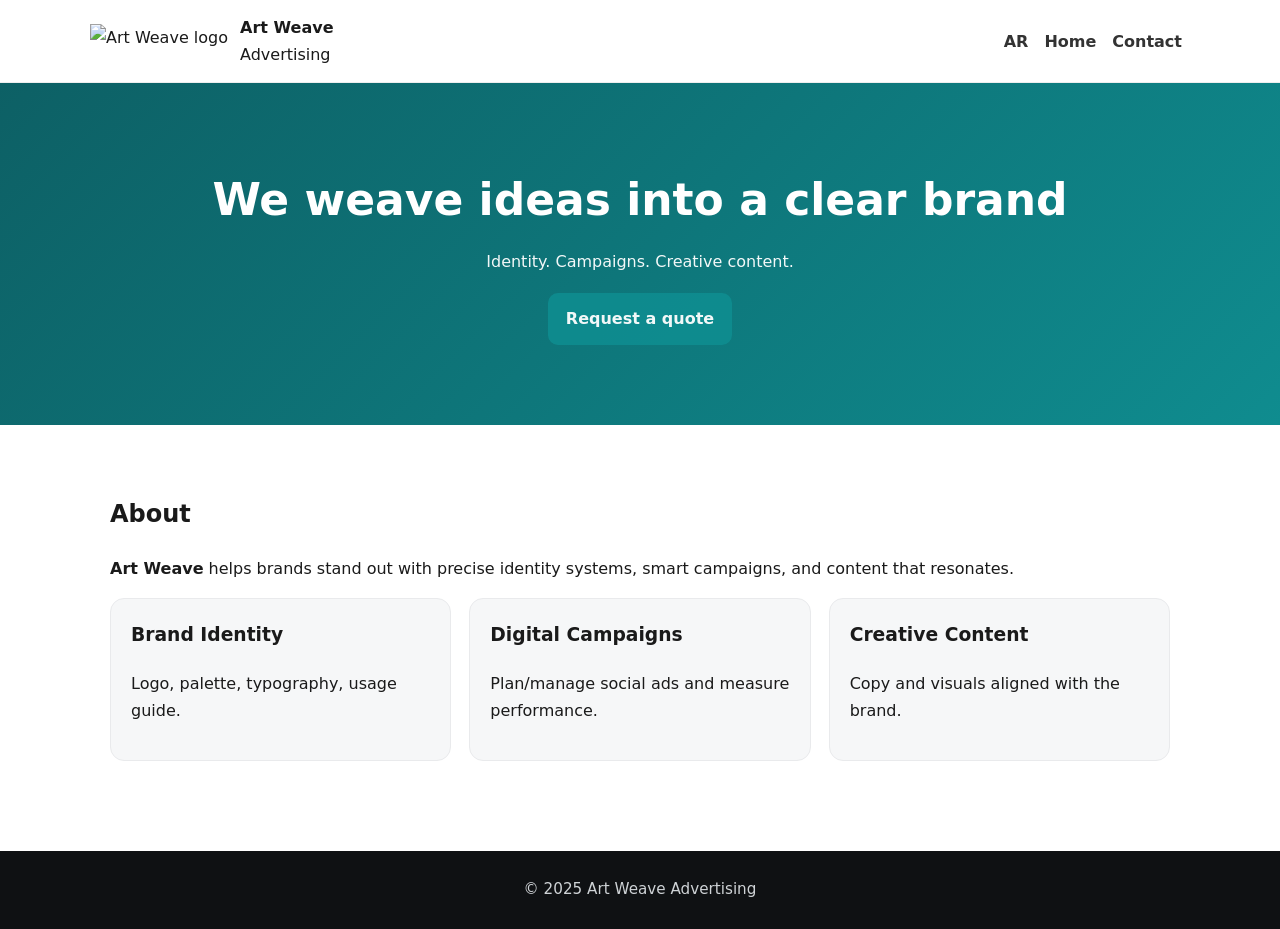
==== index.html @ 6bd4d734 "Add files via upload" ====
<!DOCTYPE html>
<html lang='en' dir='ltr'><head><meta charset='UTF-8'/><meta name='viewport' content='width=device-width, initial-scale=1.0'/>
<title>Art Weave | Home</title><link rel='icon' href='../assets/favicon.svg' type='image/svg+xml'><link href='../style.css' rel='stylesheet'/></head>
<body><header><div class='container nav'><div class='brand'><img src='../assets/logo.svg' alt='Art Weave logo'><div><div style='font-weight:800'>Art Weave</div><div class='small'>Advertising</div></div></div>
<nav><a href='../index.html'>AR</a><a href='index.html'>Home</a><a href='../contact.html'>Contact</a></nav></div></header>
<section class='hero'><div class='container'><h1>We weave ideas into a clear brand</h1><p>Identity. Campaigns. Creative content.</p><p style='margin-top:18px'><a class='btn' href='../contact.html'>Request a quote</a></p></div></section>
<section><div class='container'><h2>About</h2><p><strong>Art Weave</strong> helps brands stand out with precise identity systems, smart campaigns, and content that resonates.</p>
<div class='grid services'><div class='card'><h3>Brand Identity</h3><p>Logo, palette, typography, usage guide.</p></div><div class='card'><h3>Digital Campaigns</h3><p>Plan/manage social ads and measure performance.</p></div><div class='card'><h3>Creative Content</h3><p>Copy and visuals aligned with the brand.</p></div></div></div></section>
<footer><div class='container'>&copy; 2025 Art Weave Advertising</div></footer></body></html>
---- style.css ----
:root{--brand-1:#0F8C8F;--brand-2:#0D6065;--ink:#1a1a1a;--muted:#f6f7f8}
*{box-sizing:border-box}body{margin:0;font-family:'Cairo','Poppins',system-ui,-apple-system,Segoe UI,Roboto,sans-serif;color:var(--ink);background:#fff;line-height:1.7}
header{position:sticky;top:0;background:#fff;border-bottom:1px solid #eee;z-index:10}
.container{max-width:1100px;margin:auto;padding:0 20px}
.nav{display:flex;align-items:center;justify-content:space-between;padding:14px 0}
.brand{display:flex;gap:12px;align-items:center}.brand img{height:34px}
.nav a{color:#333;text-decoration:none;margin:0 8px;font-weight:600}.nav a:hover{color:var(--brand-1)}
.lang a{padding:4px 8px;border:1px solid #e3e6ea;border-radius:8px}.lang a.active{background:var(--muted)}
.hero{background:linear-gradient(135deg,var(--brand-2),var(--brand-1));color:#fff;text-align:center;padding:80px 0}
.hero h1{font-size:clamp(28px,4vw,44px);margin:0 0 10px}.hero p{margin:0;opacity:.95}
section{padding:50px 0}.grid{display:grid;gap:18px}.services{grid-template-columns:repeat(auto-fit,minmax(230px,1fr))}
.card{background:var(--muted);padding:20px;border-radius:14px;border:1px solid #e9eaec}.card h3{margin-top:0}
.btn{display:inline-block;background:var(--brand-1);color:#fff;padding:12px 18px;border-radius:10px;text-decoration:none;font-weight:700}
footer{background:#0f1113;color:#cfd3d6;margin-top:40px}footer .container{padding:26px 20px;text-align:center;font-size:.95rem}
form{display:grid;gap:12px;max-width:650px;margin:0 auto}input,textarea{border:1px solid #dfe3e7;border-radius:10px;padding:12px 14px;font:inherit}
textarea{min-height:140px;resize:vertical}
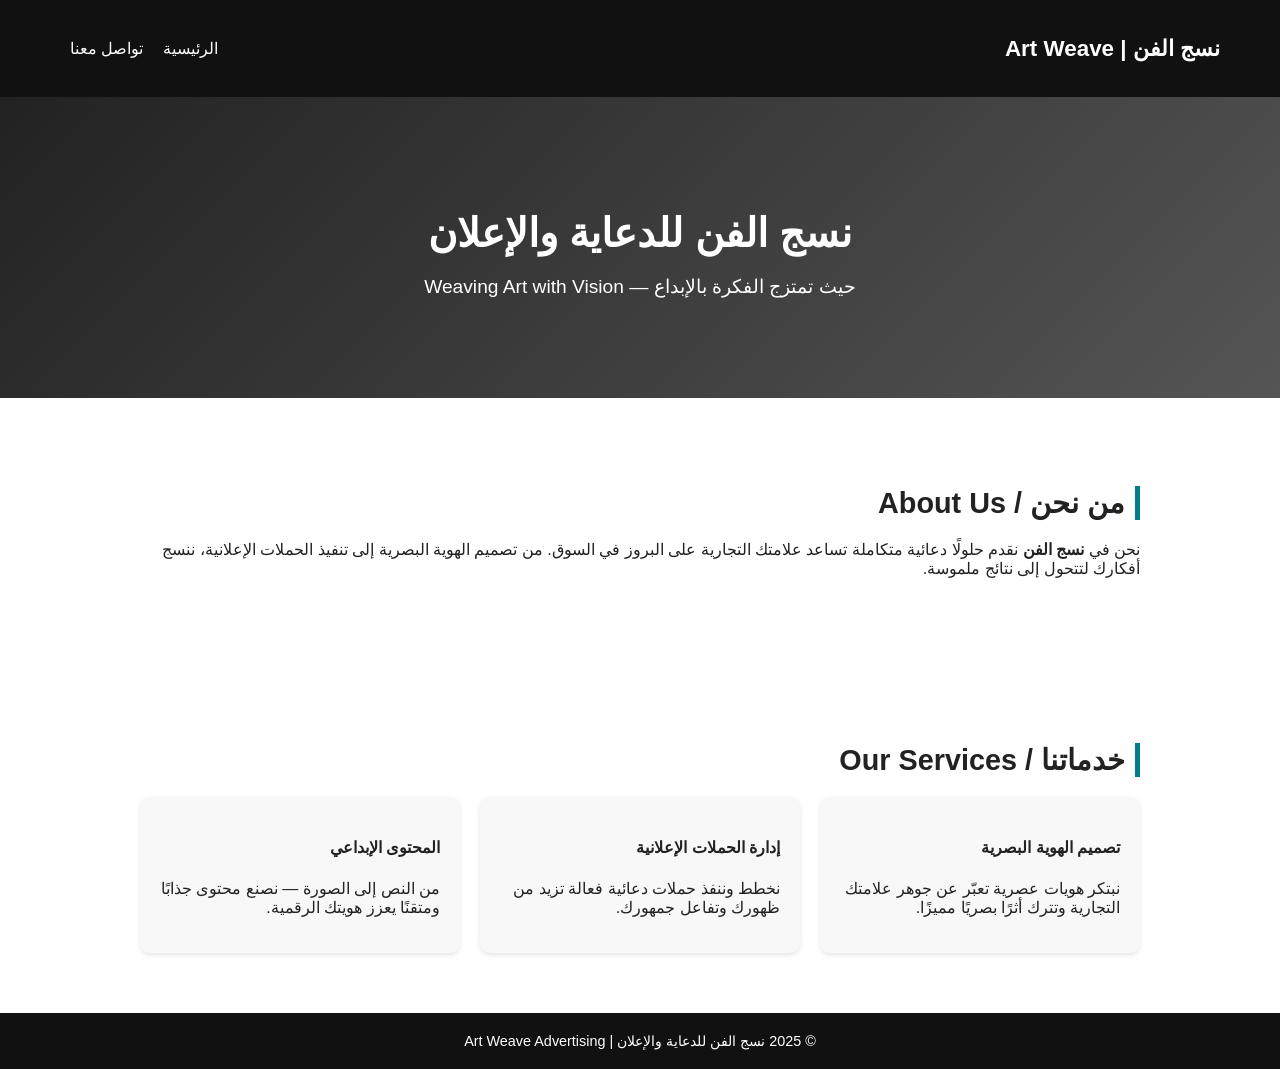
==== commit 68d059cd: "Add files via upload" ====
--- a/index.html
+++ b/index.html
@@ -1,9 +1,25 @@
 <!DOCTYPE html>
-<html lang='en' dir='ltr'><head><meta charset='UTF-8'/><meta name='viewport' content='width=device-width, initial-scale=1.0'/>
-<title>Art Weave | Home</title><link rel='icon' href='../assets/favicon.svg' type='image/svg+xml'><link href='../style.css' rel='stylesheet'/></head>
-<body><header><div class='container nav'><div class='brand'><img src='../assets/logo.svg' alt='Art Weave logo'><div><div style='font-weight:800'>Art Weave</div><div class='small'>Advertising</div></div></div>
-<nav><a href='../index.html'>AR</a><a href='index.html'>Home</a><a href='../contact.html'>Contact</a></nav></div></header>
-<section class='hero'><div class='container'><h1>We weave ideas into a clear brand</h1><p>Identity. Campaigns. Creative content.</p><p style='margin-top:18px'><a class='btn' href='../contact.html'>Request a quote</a></p></div></section>
-<section><div class='container'><h2>About</h2><p><strong>Art Weave</strong> helps brands stand out with precise identity systems, smart campaigns, and content that resonates.</p>
-<div class='grid services'><div class='card'><h3>Brand Identity</h3><p>Logo, palette, typography, usage guide.</p></div><div class='card'><h3>Digital Campaigns</h3><p>Plan/manage social ads and measure performance.</p></div><div class='card'><h3>Creative Content</h3><p>Copy and visuals aligned with the brand.</p></div></div></div></section>
-<footer><div class='container'>&copy; 2025 Art Weave Advertising</div></footer></body></html>
+<html lang="ar" dir="rtl">
+<head>
+  <meta charset="UTF-8" />
+  <meta name="viewport" content="width=device-width, initial-scale=1.0" />
+  <title>نسج الفن للدعاية والإعلان | Art Weave Advertising</title>
+  <style>
+    body {margin:0;font-family:'Poppins','Cairo',sans-serif;background-color:#fff;color:#222;}
+    header{background-color:#111;color:#fff;padding:20px 60px;display:flex;justify-content:space-between;align-items:center;}
+    header h1{font-size:1.4rem;}nav a{color:#fff;text-decoration:none;margin:0 10px;font-weight:500;}nav a:hover{text-decoration:underline;}
+    .hero{text-align:center;padding:80px 20px;background:linear-gradient(135deg,#222,#555);color:white;}
+    .hero h2{font-size:2.5rem;margin-bottom:10px;}.hero p{font-size:1.2rem;}
+    section{padding:60px 20px;max-width:1000px;margin:auto;}section h3{font-size:1.8rem;border-right:5px solid #007e86;padding-right:10px;margin-bottom:20px;}
+    .services{display:grid;grid-template-columns:repeat(auto-fit,minmax(220px,1fr));gap:20px;}
+    .service{background:#f8f8f8;padding:20px;border-radius:10px;box-shadow:0 2px 5px rgba(0,0,0,0.1);}
+    footer{background-color:#111;color:#fff;text-align:center;padding:20px;font-size:0.9rem;}
+  </style>
+</head>
+<body>
+  <header><h1>نسج الفن | Art Weave</h1><nav><a href="index.html">الرئيسية</a><a href="contact.html">تواصل معنا</a></nav></header>
+  <div class="hero"><h2>نسج الفن للدعاية والإعلان</h2><p>حيث تمتزج الفكرة بالإبداع — Weaving Art with Vision</p></div>
+  <section><h3>من نحن / About Us</h3><p>نحن في <strong>نسج الفن</strong> نقدم حلولًا دعائية متكاملة تساعد علامتك التجارية على البروز في السوق. من تصميم الهوية البصرية إلى تنفيذ الحملات الإعلانية، ننسج أفكارك لتتحول إلى نتائج ملموسة.</p></section>
+  <section><h3>خدماتنا / Our Services</h3><div class="services"><div class="service"><h4>تصميم الهوية البصرية</h4><p>نبتكر هويات عصرية تعبّر عن جوهر علامتك التجارية وتترك أثرًا بصريًا مميزًا.</p></div><div class="service"><h4>إدارة الحملات الإعلانية</h4><p>نخطط وننفذ حملات دعائية فعالة تزيد من ظهورك وتفاعل جمهورك.</p></div><div class="service"><h4>المحتوى الإبداعي</h4><p>من النص إلى الصورة — نصنع محتوى جذابًا ومتقنًا يعزز هويتك الرقمية.</p></div></div></section>
+  <footer>&copy; 2025 نسج الفن للدعاية والإعلان | Art Weave Advertising</footer>
+</body></html>
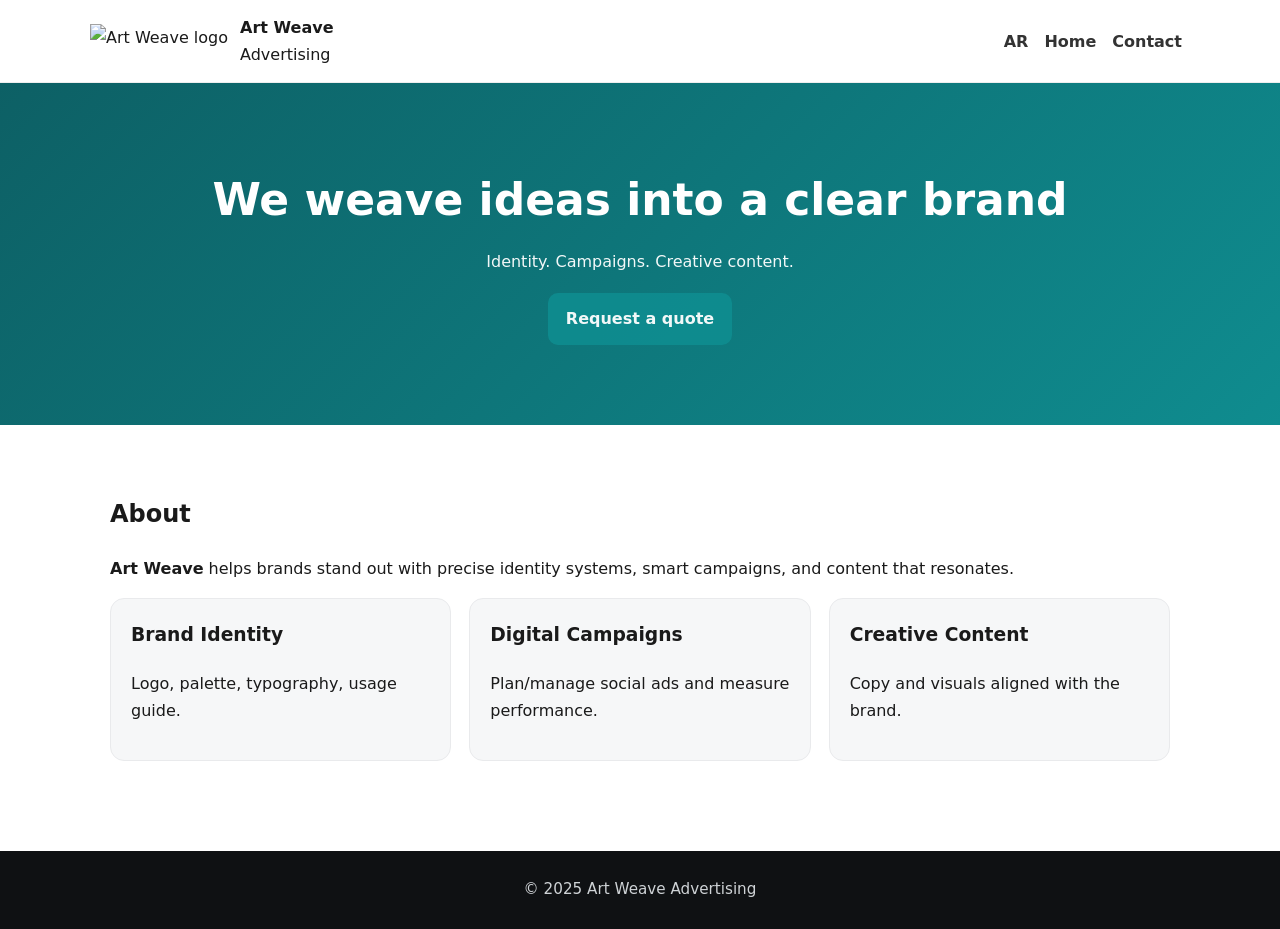
==== commit 1ca93d15: "Add files via upload" ====
--- a/index.html
+++ b/index.html
@@ -1,25 +1,9 @@
 <!DOCTYPE html>
-<html lang="ar" dir="rtl">
-<head>
-  <meta charset="UTF-8" />
-  <meta name="viewport" content="width=device-width, initial-scale=1.0" />
-  <title>نسج الفن للدعاية والإعلان | Art Weave Advertising</title>
-  <style>
-    body {margin:0;font-family:'Poppins','Cairo',sans-serif;background-color:#fff;color:#222;}
-    header{background-color:#111;color:#fff;padding:20px 60px;display:flex;justify-content:space-between;align-items:center;}
-    header h1{font-size:1.4rem;}nav a{color:#fff;text-decoration:none;margin:0 10px;font-weight:500;}nav a:hover{text-decoration:underline;}
-    .hero{text-align:center;padding:80px 20px;background:linear-gradient(135deg,#222,#555);color:white;}
-    .hero h2{font-size:2.5rem;margin-bottom:10px;}.hero p{font-size:1.2rem;}
-    section{padding:60px 20px;max-width:1000px;margin:auto;}section h3{font-size:1.8rem;border-right:5px solid #007e86;padding-right:10px;margin-bottom:20px;}
-    .services{display:grid;grid-template-columns:repeat(auto-fit,minmax(220px,1fr));gap:20px;}
-    .service{background:#f8f8f8;padding:20px;border-radius:10px;box-shadow:0 2px 5px rgba(0,0,0,0.1);}
-    footer{background-color:#111;color:#fff;text-align:center;padding:20px;font-size:0.9rem;}
-  </style>
-</head>
-<body>
-  <header><h1>نسج الفن | Art Weave</h1><nav><a href="index.html">الرئيسية</a><a href="contact.html">تواصل معنا</a></nav></header>
-  <div class="hero"><h2>نسج الفن للدعاية والإعلان</h2><p>حيث تمتزج الفكرة بالإبداع — Weaving Art with Vision</p></div>
-  <section><h3>من نحن / About Us</h3><p>نحن في <strong>نسج الفن</strong> نقدم حلولًا دعائية متكاملة تساعد علامتك التجارية على البروز في السوق. من تصميم الهوية البصرية إلى تنفيذ الحملات الإعلانية، ننسج أفكارك لتتحول إلى نتائج ملموسة.</p></section>
-  <section><h3>خدماتنا / Our Services</h3><div class="services"><div class="service"><h4>تصميم الهوية البصرية</h4><p>نبتكر هويات عصرية تعبّر عن جوهر علامتك التجارية وتترك أثرًا بصريًا مميزًا.</p></div><div class="service"><h4>إدارة الحملات الإعلانية</h4><p>نخطط وننفذ حملات دعائية فعالة تزيد من ظهورك وتفاعل جمهورك.</p></div><div class="service"><h4>المحتوى الإبداعي</h4><p>من النص إلى الصورة — نصنع محتوى جذابًا ومتقنًا يعزز هويتك الرقمية.</p></div></div></section>
-  <footer>&copy; 2025 نسج الفن للدعاية والإعلان | Art Weave Advertising</footer>
-</body></html>+<html lang='en' dir='ltr'><head><meta charset='UTF-8'/><meta name='viewport' content='width=device-width, initial-scale=1.0'/>
+<title>Art Weave | Home</title><link rel='icon' href='../assets/favicon.svg' type='image/svg+xml'><link href='../style.css' rel='stylesheet'/></head>
+<body><header><div class='container nav'><div class='brand'><img src='../assets/logo.svg' alt='Art Weave logo'><div><div style='font-weight:800'>Art Weave</div><div class='small'>Advertising</div></div></div>
+<nav><a href='../index.html'>AR</a><a href='index.html'>Home</a><a href='../contact.html'>Contact</a></nav></div></header>
+<section class='hero'><div class='container'><h1>We weave ideas into a clear brand</h1><p>Identity. Campaigns. Creative content.</p><p style='margin-top:18px'><a class='btn' href='../contact.html'>Request a quote</a></p></div></section>
+<section><div class='container'><h2>About</h2><p><strong>Art Weave</strong> helps brands stand out with precise identity systems, smart campaigns, and content that resonates.</p>
+<div class='grid services'><div class='card'><h3>Brand Identity</h3><p>Logo, palette, typography, usage guide.</p></div><div class='card'><h3>Digital Campaigns</h3><p>Plan/manage social ads and measure performance.</p></div><div class='card'><h3>Creative Content</h3><p>Copy and visuals aligned with the brand.</p></div></div></div></section>
+<footer><div class='container'>&copy; 2025 Art Weave Advertising</div></footer></body></html>
--- a/style.css
+++ b/style.css
@@ -0,0 +1,17 @@
+
+:root{--brand-1:#0F8C8F;--brand-2:#0D6065;--ink:#1a1a1a;--muted:#f6f7f8}
+*{box-sizing:border-box}body{margin:0;font-family:'Cairo','Poppins',system-ui,-apple-system,Segoe UI,Roboto,sans-serif;color:var(--ink);background:#fff;line-height:1.7}
+header{position:sticky;top:0;background:#fff;border-bottom:1px solid #eee;z-index:10}
+.container{max-width:1100px;margin:auto;padding:0 20px}
+.nav{display:flex;align-items:center;justify-content:space-between;padding:14px 0}
+.brand{display:flex;gap:12px;align-items:center}.brand img{height:34px}
+.nav a{color:#333;text-decoration:none;margin:0 8px;font-weight:600}.nav a:hover{color:var(--brand-1)}
+.lang a{padding:4px 8px;border:1px solid #e3e6ea;border-radius:8px}.lang a.active{background:var(--muted)}
+.hero{background:linear-gradient(135deg,var(--brand-2),var(--brand-1));color:#fff;text-align:center;padding:80px 0}
+.hero h1{font-size:clamp(28px,4vw,44px);margin:0 0 10px}.hero p{margin:0;opacity:.95}
+section{padding:50px 0}.grid{display:grid;gap:18px}.services{grid-template-columns:repeat(auto-fit,minmax(230px,1fr))}
+.card{background:var(--muted);padding:20px;border-radius:14px;border:1px solid #e9eaec}.card h3{margin-top:0}
+.btn{display:inline-block;background:var(--brand-1);color:#fff;padding:12px 18px;border-radius:10px;text-decoration:none;font-weight:700}
+footer{background:#0f1113;color:#cfd3d6;margin-top:40px}footer .container{padding:26px 20px;text-align:center;font-size:.95rem}
+form{display:grid;gap:12px;max-width:650px;margin:0 auto}input,textarea{border:1px solid #dfe3e7;border-radius:10px;padding:12px 14px;font:inherit}
+textarea{min-height:140px;resize:vertical}
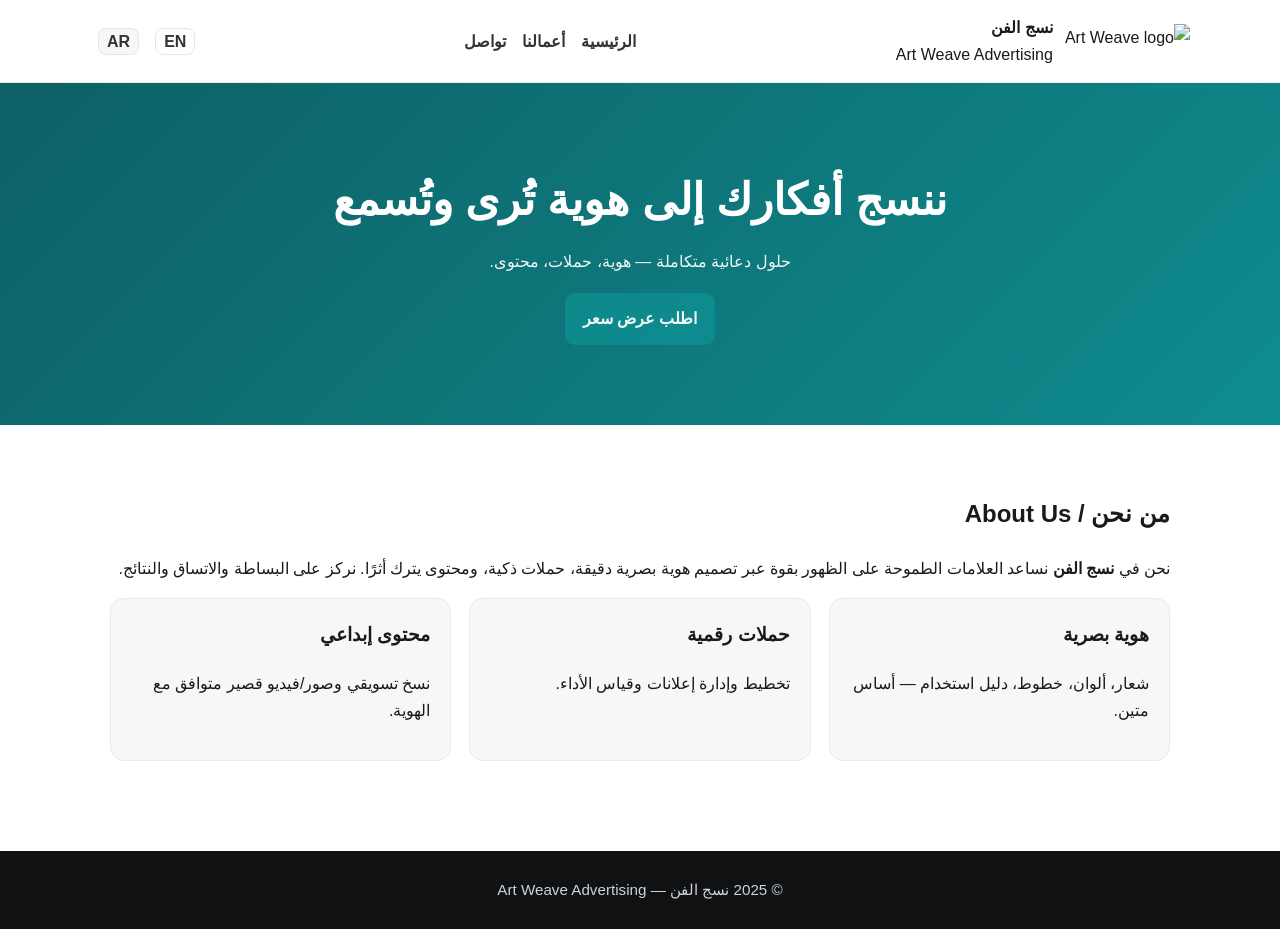
==== commit f3065323: "Add files via upload" ====
--- a/index.html
+++ b/index.html
@@ -1,9 +1,16 @@
 <!DOCTYPE html>
-<html lang='en' dir='ltr'><head><meta charset='UTF-8'/><meta name='viewport' content='width=device-width, initial-scale=1.0'/>
-<title>Art Weave | Home</title><link rel='icon' href='../assets/favicon.svg' type='image/svg+xml'><link href='../style.css' rel='stylesheet'/></head>
-<body><header><div class='container nav'><div class='brand'><img src='../assets/logo.svg' alt='Art Weave logo'><div><div style='font-weight:800'>Art Weave</div><div class='small'>Advertising</div></div></div>
-<nav><a href='../index.html'>AR</a><a href='index.html'>Home</a><a href='../contact.html'>Contact</a></nav></div></header>
-<section class='hero'><div class='container'><h1>We weave ideas into a clear brand</h1><p>Identity. Campaigns. Creative content.</p><p style='margin-top:18px'><a class='btn' href='../contact.html'>Request a quote</a></p></div></section>
-<section><div class='container'><h2>About</h2><p><strong>Art Weave</strong> helps brands stand out with precise identity systems, smart campaigns, and content that resonates.</p>
-<div class='grid services'><div class='card'><h3>Brand Identity</h3><p>Logo, palette, typography, usage guide.</p></div><div class='card'><h3>Digital Campaigns</h3><p>Plan/manage social ads and measure performance.</p></div><div class='card'><h3>Creative Content</h3><p>Copy and visuals aligned with the brand.</p></div></div></div></section>
-<footer><div class='container'>&copy; 2025 Art Weave Advertising</div></footer></body></html>
+<html lang='ar' dir='rtl'><head><meta charset='UTF-8'/><meta name='viewport' content='width=device-width, initial-scale=1.0'/>
+<title>نسج الفن | Art Weave</title><link rel='icon' href='assets/favicon.svg' type='image/svg+xml'><link href='style.css' rel='stylesheet'/></head>
+<body><header><div class='container nav'>
+<div class='brand'><img src='assets/logo.svg' alt='Art Weave logo'><div><div style='font-weight:800'>نسج الفن</div><div class='small'>Art Weave Advertising</div></div></div>
+<nav><a href='index.html'>الرئيسية</a><a href='portfolio.html'>أعمالنا</a><a href='contact.html'>تواصل</a></nav><div class='lang'><a class='active' href='#'>AR</a><a href='en/index.html'>EN</a></div>
+</div></header>
+<section class='hero'><div class='container'><h1>ننسج أفكارك إلى هوية تُرى وتُسمع</h1><p>حلول دعائية متكاملة — هوية، حملات، محتوى.</p>
+<p style='margin-top:18px'><a class='btn' href='contact.html'>اطلب عرض سعر</a></p></div></section>
+<section><div class='container'><h2>من نحن / About Us</h2>
+<p>نحن في <strong>نسج الفن</strong> نساعد العلامات الطموحة على الظهور بقوة عبر تصميم هوية بصرية دقيقة، حملات ذكية، ومحتوى يترك أثرًا. نركز على البساطة والاتساق والنتائج.</p>
+<div class='grid services'><div class='card'><h3>هوية بصرية</h3><p>شعار، ألوان، خطوط، دليل استخدام — أساس متين.</p></div>
+<div class='card'><h3>حملات رقمية</h3><p>تخطيط وإدارة إعلانات وقياس الأداء.</p></div>
+<div class='card'><h3>محتوى إبداعي</h3><p>نسخ تسويقي وصور/فيديو قصير متوافق مع الهوية.</p></div></div>
+</div></section>
+<footer><div class='container'>&copy; 2025 نسج الفن — Art Weave Advertising</div></footer></body></html>
--- a/style.css
+++ b/style.css
@@ -1,7 +1,7 @@
 
 :root{--brand-1:#0F8C8F;--brand-2:#0D6065;--ink:#1a1a1a;--muted:#f6f7f8}
-*{box-sizing:border-box}body{margin:0;font-family:'Cairo','Poppins',system-ui,-apple-system,Segoe UI,Roboto,sans-serif;color:var(--ink);background:#fff;line-height:1.7}
-header{position:sticky;top:0;background:#fff;border-bottom:1px solid #eee;z-index:10}
+*{box-sizing:border-box}body{margin:0;font-family:'Cairo','Poppins',sans-serif;color:var(--ink);background:#fff;line-height:1.7}
+header{background:#fff;border-bottom:1px solid #eee;position:sticky;top:0;z-index:10}
 .container{max-width:1100px;margin:auto;padding:0 20px}
 .nav{display:flex;align-items:center;justify-content:space-between;padding:14px 0}
 .brand{display:flex;gap:12px;align-items:center}.brand img{height:34px}
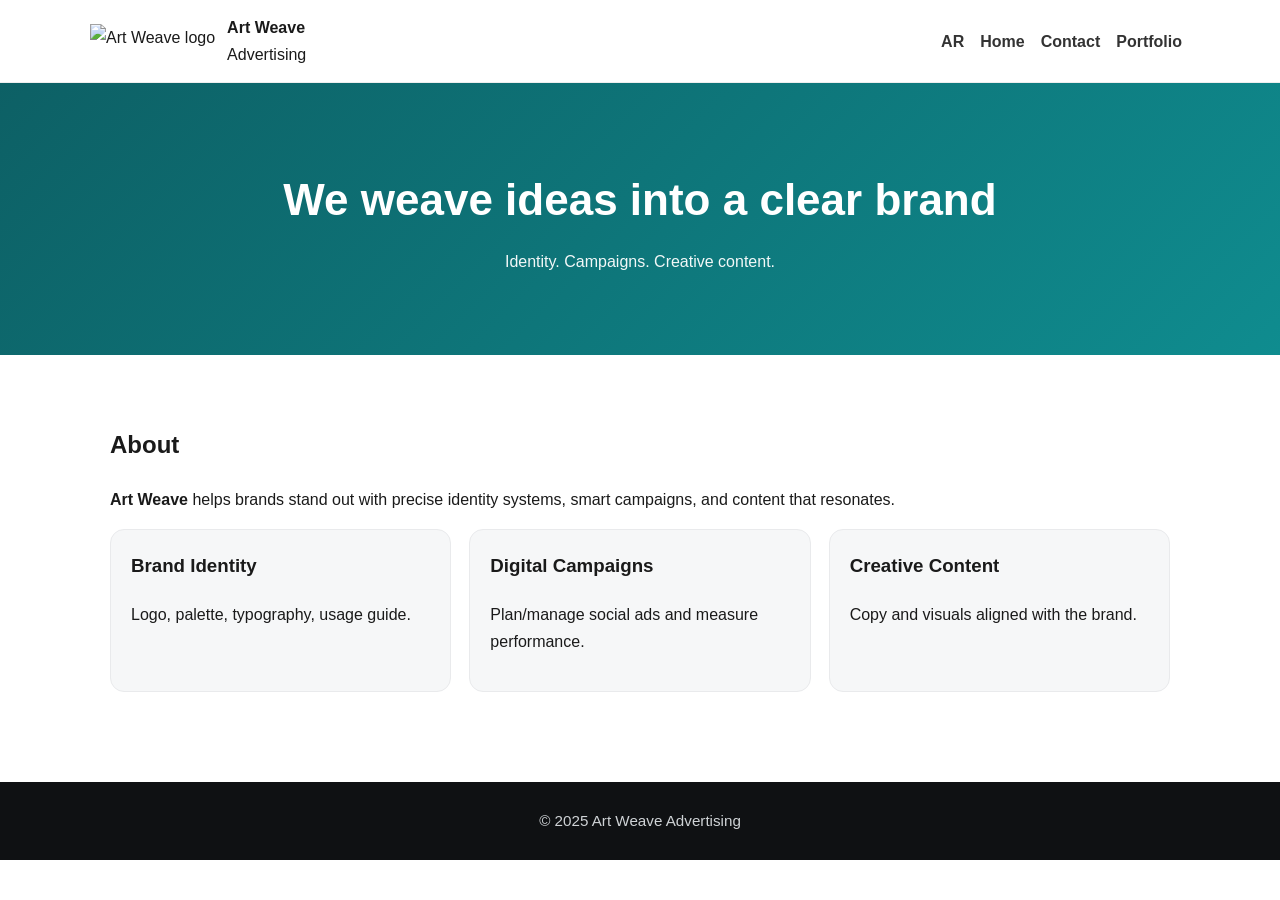
==== commit f46242df: "Add files via upload" ====
--- a/index.html
+++ b/index.html
@@ -1,16 +1,9 @@
 <!DOCTYPE html>
-<html lang='ar' dir='rtl'><head><meta charset='UTF-8'/><meta name='viewport' content='width=device-width, initial-scale=1.0'/>
-<title>نسج الفن | Art Weave</title><link rel='icon' href='assets/favicon.svg' type='image/svg+xml'><link href='style.css' rel='stylesheet'/></head>
-<body><header><div class='container nav'>
-<div class='brand'><img src='assets/logo.svg' alt='Art Weave logo'><div><div style='font-weight:800'>نسج الفن</div><div class='small'>Art Weave Advertising</div></div></div>
-<nav><a href='index.html'>الرئيسية</a><a href='portfolio.html'>أعمالنا</a><a href='contact.html'>تواصل</a></nav><div class='lang'><a class='active' href='#'>AR</a><a href='en/index.html'>EN</a></div>
-</div></header>
-<section class='hero'><div class='container'><h1>ننسج أفكارك إلى هوية تُرى وتُسمع</h1><p>حلول دعائية متكاملة — هوية، حملات، محتوى.</p>
-<p style='margin-top:18px'><a class='btn' href='contact.html'>اطلب عرض سعر</a></p></div></section>
-<section><div class='container'><h2>من نحن / About Us</h2>
-<p>نحن في <strong>نسج الفن</strong> نساعد العلامات الطموحة على الظهور بقوة عبر تصميم هوية بصرية دقيقة، حملات ذكية، ومحتوى يترك أثرًا. نركز على البساطة والاتساق والنتائج.</p>
-<div class='grid services'><div class='card'><h3>هوية بصرية</h3><p>شعار، ألوان، خطوط، دليل استخدام — أساس متين.</p></div>
-<div class='card'><h3>حملات رقمية</h3><p>تخطيط وإدارة إعلانات وقياس الأداء.</p></div>
-<div class='card'><h3>محتوى إبداعي</h3><p>نسخ تسويقي وصور/فيديو قصير متوافق مع الهوية.</p></div></div>
-</div></section>
-<footer><div class='container'>&copy; 2025 نسج الفن — Art Weave Advertising</div></footer></body></html>
+<html lang='en'><head><meta charset='UTF-8'/><meta name='viewport' content='width=device-width, initial-scale=1.0'/>
+<title>Art Weave | Home</title><link rel='icon' href='../assets/favicon.svg' type='image/svg+xml'><link href='../style.css' rel='stylesheet'/></head>
+<body><header><div class='container nav'><div class='brand'><img src='../assets/logo.svg' alt='Art Weave logo'><div><div style='font-weight:800'>Art Weave</div><div class='small'>Advertising</div></div></div>
+<nav><a href='../index.html'>AR</a><a href='index.html'>Home</a><a href='../contact.html'>Contact</a><a href='../portfolio.html'>Portfolio</a></nav></div></header>
+<section class='hero'><div class='container'><h1>We weave ideas into a clear brand</h1><p>Identity. Campaigns. Creative content.</p></div></section>
+<section><div class='container'><h2>About</h2><p><strong>Art Weave</strong> helps brands stand out with precise identity systems, smart campaigns, and content that resonates.</p>
+<div class='grid services'><div class='card'><h3>Brand Identity</h3><p>Logo, palette, typography, usage guide.</p></div><div class='card'><h3>Digital Campaigns</h3><p>Plan/manage social ads and measure performance.</p></div><div class='card'><h3>Creative Content</h3><p>Copy and visuals aligned with the brand.</p></div></div></div></section>
+<footer><div class='container'>&copy; 2025 Art Weave Advertising</div></footer></body></html>
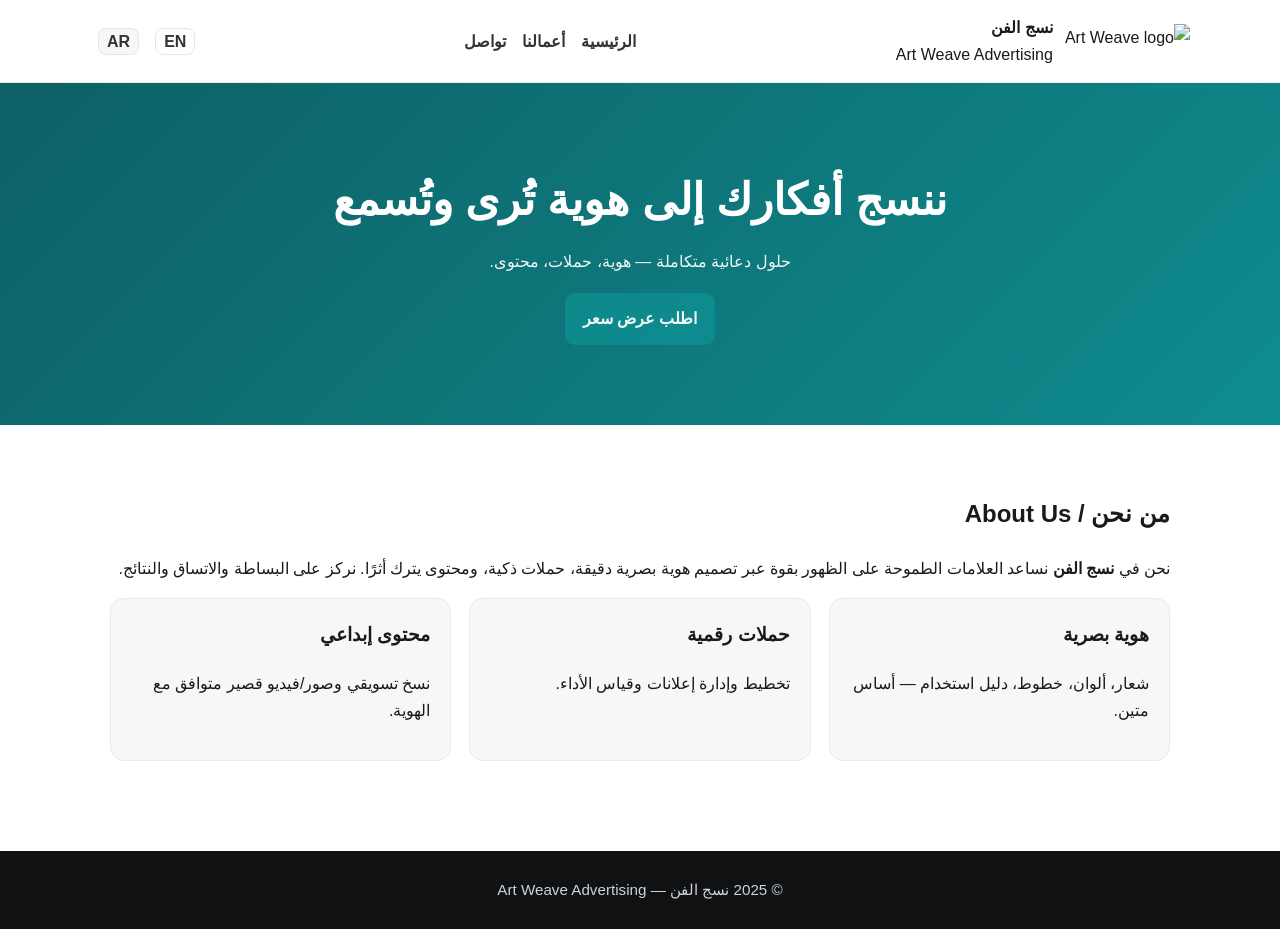
==== commit 3a20a550: "Add files via upload" ====
--- a/index.html
+++ b/index.html
@@ -1,9 +1,16 @@
 <!DOCTYPE html>
-<html lang='en'><head><meta charset='UTF-8'/><meta name='viewport' content='width=device-width, initial-scale=1.0'/>
-<title>Art Weave | Home</title><link rel='icon' href='../assets/favicon.svg' type='image/svg+xml'><link href='../style.css' rel='stylesheet'/></head>
-<body><header><div class='container nav'><div class='brand'><img src='../assets/logo.svg' alt='Art Weave logo'><div><div style='font-weight:800'>Art Weave</div><div class='small'>Advertising</div></div></div>
-<nav><a href='../index.html'>AR</a><a href='index.html'>Home</a><a href='../contact.html'>Contact</a><a href='../portfolio.html'>Portfolio</a></nav></div></header>
-<section class='hero'><div class='container'><h1>We weave ideas into a clear brand</h1><p>Identity. Campaigns. Creative content.</p></div></section>
-<section><div class='container'><h2>About</h2><p><strong>Art Weave</strong> helps brands stand out with precise identity systems, smart campaigns, and content that resonates.</p>
-<div class='grid services'><div class='card'><h3>Brand Identity</h3><p>Logo, palette, typography, usage guide.</p></div><div class='card'><h3>Digital Campaigns</h3><p>Plan/manage social ads and measure performance.</p></div><div class='card'><h3>Creative Content</h3><p>Copy and visuals aligned with the brand.</p></div></div></div></section>
-<footer><div class='container'>&copy; 2025 Art Weave Advertising</div></footer></body></html>
+<html lang='ar' dir='rtl'><head><meta charset='UTF-8'/><meta name='viewport' content='width=device-width, initial-scale=1.0'/>
+<title>نسج الفن | Art Weave</title><link rel='icon' href='assets/favicon.svg' type='image/svg+xml'><link href='style.css' rel='stylesheet'/></head>
+<body><header><div class='container nav'>
+<div class='brand'><img src='assets/logo.svg' alt='Art Weave logo'><div><div style='font-weight:800'>نسج الفن</div><div class='small'>Art Weave Advertising</div></div></div>
+<nav><a href='index.html'>الرئيسية</a><a href='portfolio.html'>أعمالنا</a><a href='contact.html'>تواصل</a></nav><div class='lang'><a class='active' href='#'>AR</a><a href='en/index.html'>EN</a></div>
+</div></header>
+<section class='hero'><div class='container'><h1>ننسج أفكارك إلى هوية تُرى وتُسمع</h1><p>حلول دعائية متكاملة — هوية، حملات، محتوى.</p>
+<p style='margin-top:18px'><a class='btn' href='contact.html'>اطلب عرض سعر</a></p></div></section>
+<section><div class='container'><h2>من نحن / About Us</h2>
+<p>نحن في <strong>نسج الفن</strong> نساعد العلامات الطموحة على الظهور بقوة عبر تصميم هوية بصرية دقيقة، حملات ذكية، ومحتوى يترك أثرًا. نركز على البساطة والاتساق والنتائج.</p>
+<div class='grid services'><div class='card'><h3>هوية بصرية</h3><p>شعار، ألوان، خطوط، دليل استخدام — أساس متين.</p></div>
+<div class='card'><h3>حملات رقمية</h3><p>تخطيط وإدارة إعلانات وقياس الأداء.</p></div>
+<div class='card'><h3>محتوى إبداعي</h3><p>نسخ تسويقي وصور/فيديو قصير متوافق مع الهوية.</p></div></div>
+</div></section>
+<footer><div class='container'>&copy; 2025 نسج الفن — Art Weave Advertising</div></footer></body></html>
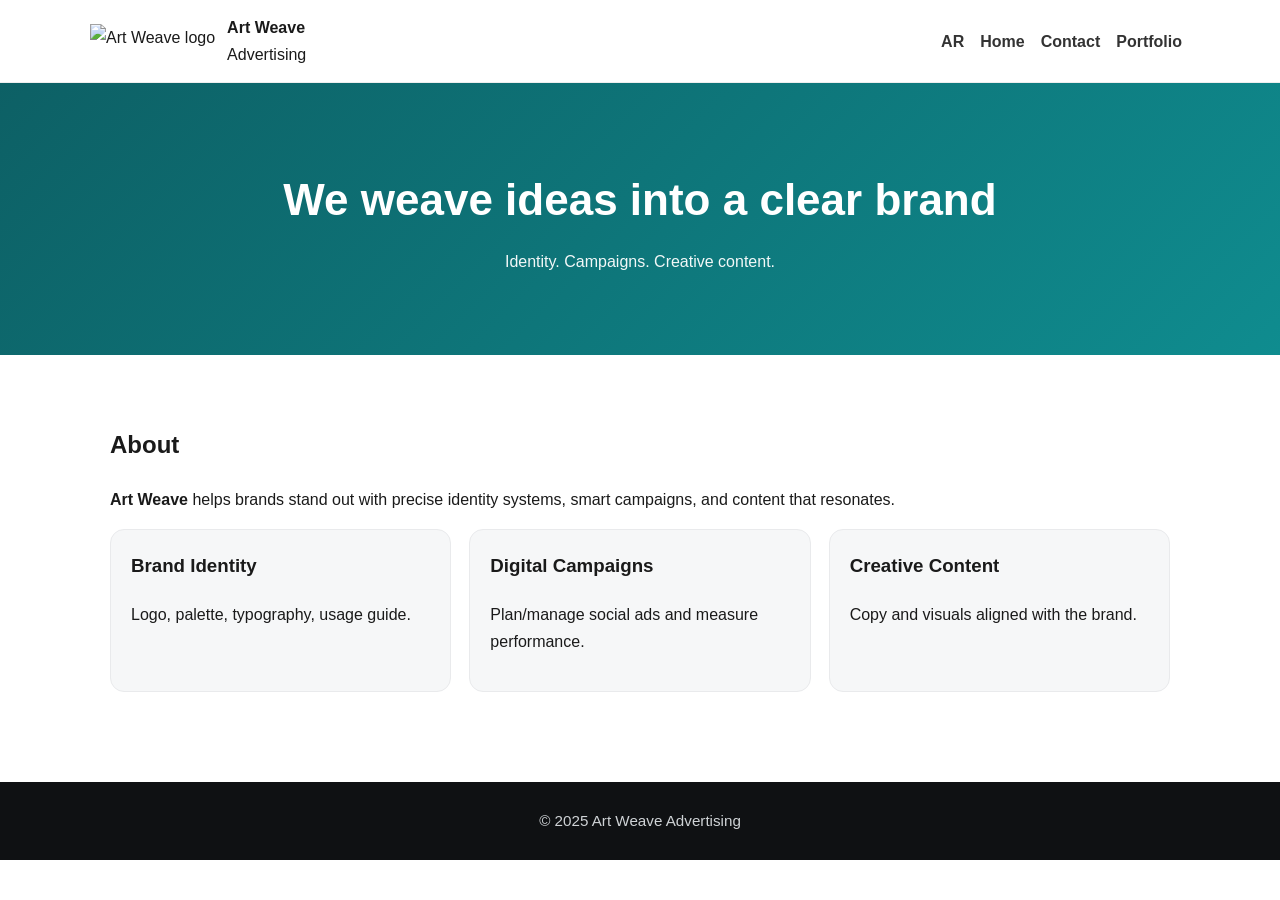
==== commit 1474564b: "en/index.html" ====
--- a/index.html
+++ b/index.html
@@ -1,16 +1,9 @@
 <!DOCTYPE html>
-<html lang='ar' dir='rtl'><head><meta charset='UTF-8'/><meta name='viewport' content='width=device-width, initial-scale=1.0'/>
-<title>نسج الفن | Art Weave</title><link rel='icon' href='assets/favicon.svg' type='image/svg+xml'><link href='style.css' rel='stylesheet'/></head>
-<body><header><div class='container nav'>
-<div class='brand'><img src='assets/logo.svg' alt='Art Weave logo'><div><div style='font-weight:800'>نسج الفن</div><div class='small'>Art Weave Advertising</div></div></div>
-<nav><a href='index.html'>الرئيسية</a><a href='portfolio.html'>أعمالنا</a><a href='contact.html'>تواصل</a></nav><div class='lang'><a class='active' href='#'>AR</a><a href='en/index.html'>EN</a></div>
-</div></header>
-<section class='hero'><div class='container'><h1>ننسج أفكارك إلى هوية تُرى وتُسمع</h1><p>حلول دعائية متكاملة — هوية، حملات، محتوى.</p>
-<p style='margin-top:18px'><a class='btn' href='contact.html'>اطلب عرض سعر</a></p></div></section>
-<section><div class='container'><h2>من نحن / About Us</h2>
-<p>نحن في <strong>نسج الفن</strong> نساعد العلامات الطموحة على الظهور بقوة عبر تصميم هوية بصرية دقيقة، حملات ذكية، ومحتوى يترك أثرًا. نركز على البساطة والاتساق والنتائج.</p>
-<div class='grid services'><div class='card'><h3>هوية بصرية</h3><p>شعار، ألوان، خطوط، دليل استخدام — أساس متين.</p></div>
-<div class='card'><h3>حملات رقمية</h3><p>تخطيط وإدارة إعلانات وقياس الأداء.</p></div>
-<div class='card'><h3>محتوى إبداعي</h3><p>نسخ تسويقي وصور/فيديو قصير متوافق مع الهوية.</p></div></div>
-</div></section>
-<footer><div class='container'>&copy; 2025 نسج الفن — Art Weave Advertising</div></footer></body></html>
+<html lang='en'><head><meta charset='UTF-8'/><meta name='viewport' content='width=device-width, initial-scale=1.0'/>
+<title>Art Weave | Home</title><link rel='icon' href='../assets/favicon.svg' type='image/svg+xml'><link href='../style.css' rel='stylesheet'/></head>
+<body><header><div class='container nav'><div class='brand'><img src='../assets/logo.svg' alt='Art Weave logo'><div><div style='font-weight:800'>Art Weave</div><div class='small'>Advertising</div></div></div>
+<nav><a href='../index.html'>AR</a><a href='index.html'>Home</a><a href='../contact.html'>Contact</a><a href='../portfolio.html'>Portfolio</a></nav></div></header>
+<section class='hero'><div class='container'><h1>We weave ideas into a clear brand</h1><p>Identity. Campaigns. Creative content.</p></div></section>
+<section><div class='container'><h2>About</h2><p><strong>Art Weave</strong> helps brands stand out with precise identity systems, smart campaigns, and content that resonates.</p>
+<div class='grid services'><div class='card'><h3>Brand Identity</h3><p>Logo, palette, typography, usage guide.</p></div><div class='card'><h3>Digital Campaigns</h3><p>Plan/manage social ads and measure performance.</p></div><div class='card'><h3>Creative Content</h3><p>Copy and visuals aligned with the brand.</p></div></div></div></section>
+<footer><div class='container'>&copy; 2025 Art Weave Advertising</div></footer></body></html>
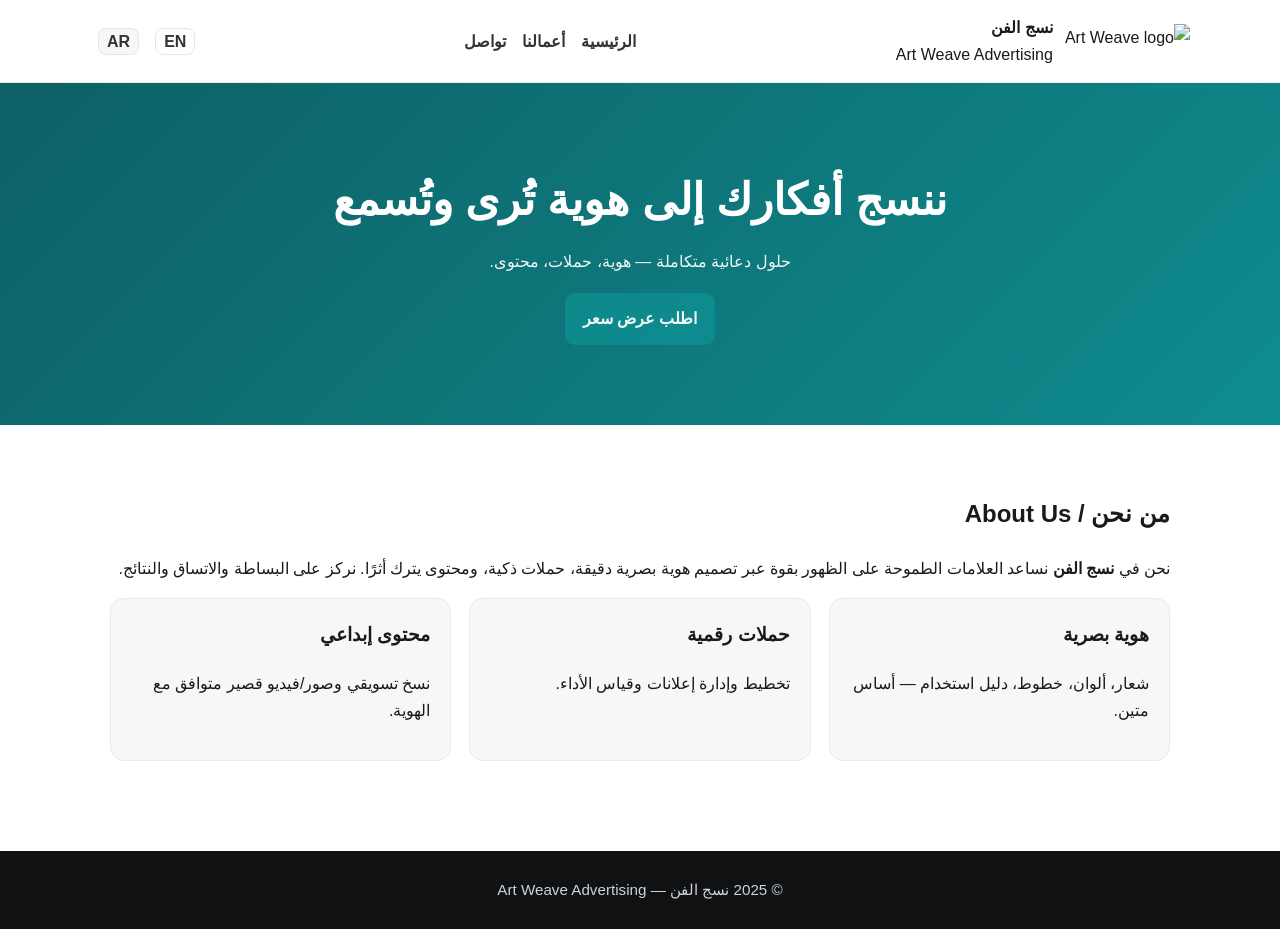
==== commit 7d8ba06d: "Add files via upload" ====
--- a/index.html
+++ b/index.html
@@ -1,9 +1,16 @@
 <!DOCTYPE html>
-<html lang='en'><head><meta charset='UTF-8'/><meta name='viewport' content='width=device-width, initial-scale=1.0'/>
-<title>Art Weave | Home</title><link rel='icon' href='../assets/favicon.svg' type='image/svg+xml'><link href='../style.css' rel='stylesheet'/></head>
-<body><header><div class='container nav'><div class='brand'><img src='../assets/logo.svg' alt='Art Weave logo'><div><div style='font-weight:800'>Art Weave</div><div class='small'>Advertising</div></div></div>
-<nav><a href='../index.html'>AR</a><a href='index.html'>Home</a><a href='../contact.html'>Contact</a><a href='../portfolio.html'>Portfolio</a></nav></div></header>
-<section class='hero'><div class='container'><h1>We weave ideas into a clear brand</h1><p>Identity. Campaigns. Creative content.</p></div></section>
-<section><div class='container'><h2>About</h2><p><strong>Art Weave</strong> helps brands stand out with precise identity systems, smart campaigns, and content that resonates.</p>
-<div class='grid services'><div class='card'><h3>Brand Identity</h3><p>Logo, palette, typography, usage guide.</p></div><div class='card'><h3>Digital Campaigns</h3><p>Plan/manage social ads and measure performance.</p></div><div class='card'><h3>Creative Content</h3><p>Copy and visuals aligned with the brand.</p></div></div></div></section>
-<footer><div class='container'>&copy; 2025 Art Weave Advertising</div></footer></body></html>
+<html lang='ar' dir='rtl'><head><meta charset='UTF-8'/><meta name='viewport' content='width=device-width, initial-scale=1.0'/>
+<title>نسج الفن | Art Weave</title><link rel='icon' href='assets/favicon.svg' type='image/svg+xml'><link href='style.css' rel='stylesheet'/></head>
+<body><header><div class='container nav'>
+<div class='brand'><img src='assets/logo.svg' alt='Art Weave logo'><div><div style='font-weight:800'>نسج الفن</div><div class='small'>Art Weave Advertising</div></div></div>
+<nav><a href='index.html'>الرئيسية</a><a href='portfolio.html'>أعمالنا</a><a href='contact.html'>تواصل</a></nav><div class='lang'><a class='active' href='#'>AR</a><a href='en/index.html'>EN</a></div>
+</div></header>
+<section class='hero'><div class='container'><h1>ننسج أفكارك إلى هوية تُرى وتُسمع</h1><p>حلول دعائية متكاملة — هوية، حملات، محتوى.</p>
+<p style='margin-top:18px'><a class='btn' href='contact.html'>اطلب عرض سعر</a></p></div></section>
+<section><div class='container'><h2>من نحن / About Us</h2>
+<p>نحن في <strong>نسج الفن</strong> نساعد العلامات الطموحة على الظهور بقوة عبر تصميم هوية بصرية دقيقة، حملات ذكية، ومحتوى يترك أثرًا. نركز على البساطة والاتساق والنتائج.</p>
+<div class='grid services'><div class='card'><h3>هوية بصرية</h3><p>شعار، ألوان، خطوط، دليل استخدام — أساس متين.</p></div>
+<div class='card'><h3>حملات رقمية</h3><p>تخطيط وإدارة إعلانات وقياس الأداء.</p></div>
+<div class='card'><h3>محتوى إبداعي</h3><p>نسخ تسويقي وصور/فيديو قصير متوافق مع الهوية.</p></div></div>
+</div></section>
+<footer><div class='container'>&copy; 2025 نسج الفن — Art Weave Advertising</div></footer></body></html>
